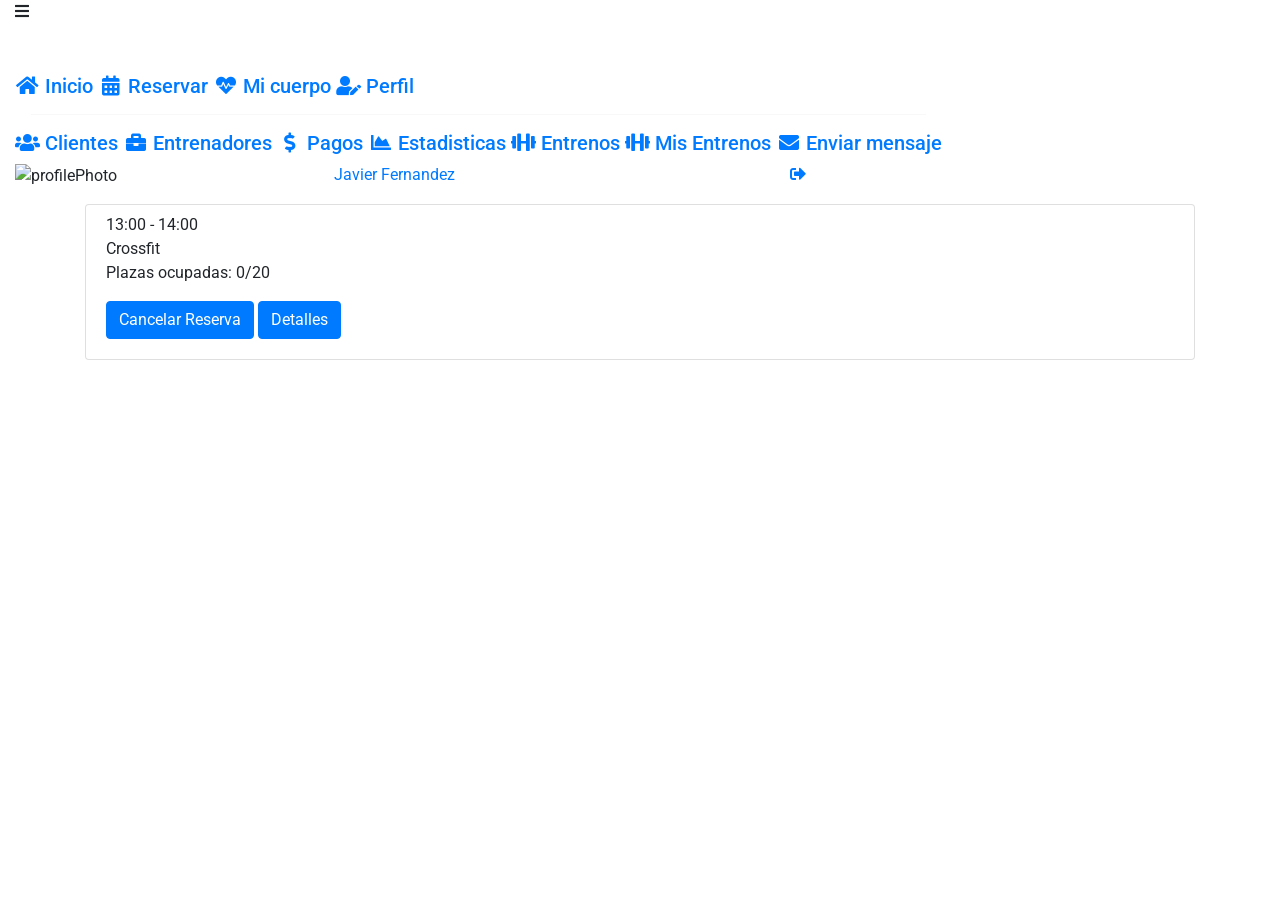
==== boton2.html @ af919e76 "Add files via upload" ====
<!DOCTYPE html>
<html lang="en">

<head>
	<meta charset="UTF-8">
	<meta name="viewport" content="width=device-width, initial-scale=1.0">
	<link href="https://cdn.jsdelivr.net/npm/bootstrap@5.0.1/dist/css/bootstrap.min.css" rel="stylesheet" integrity="sha384-+0n0xVW2eSR5OomGNYDnhzAbDsOXxcvSN1TPprVMTNDbiYZCxYbOOl7+AMvyTG2x" crossorigin="anonymous">
	<link rel="stylesheet" href="https://maxcdn.bootstrapcdn.com/bootstrap/4.5.2/css/bootstrap.min.css">
	<!-- <link rel="stylesheet" href="https://cdnjs.cloudflare.com/ajax/libs/font-awesome/4.7.0/css/font-awesome.min.css"> -->
	<link rel="preconnect" href="https://fonts.gstatic.com">
	<link href="https://fonts.googleapis.com/css2?family=Poppins&display=swap" rel="stylesheet">
	<link href='https://fonts.googleapis.com/css?family=Roboto' rel='stylesheet'>
	<link rel="stylesheet" href="https://use.fontawesome.com/releases/v5.15.0/css/all.css">
	<link href="../css/boton.css" rel="stylesheet" type="text/css">
	<title>Boton</title>
</head>

<body>


	</div>

	<div class="container-fluid">
			<div class="row">
				<div class="col-12 col-sm-auto prueba" >
					<i class="fas fa-bars" onclick="barClick()" id="bar"></i>	
				</div>
			</div>
		<div class="row">
			<div class="sidebar col-12 col-sm-auto fixed" id="sidebar">
				<div class="img-container"> 
					<img src="logo.svg" width="50" height="50" alt="Logo"> 
				</div>
				<nav class=" lista menu h5 d-flex d-sm-block justify-content-center flex-wrap" id="lista"> 
					<a href="#" class="link active">
						<i class="fas fa-home fa-fw"></i>
						<span>Inicio</span>
					</a> 
					<a href="#" class="link">
						<i class="fas fa-calendar-alt fa-fw"></i>
						<span>Reservar</span>
					</a> 
					<a href="#" class="link ">
						<i class="fas fa-heartbeat fa-fw"></i>
						<span>Mi cuerpo</span>
					</a> 
					<a href="#" class="link ">
						<i class="fas fa-user-edit fa-fw"></i>
						<span>Perfil</span>
					</a>
					<hr class="mx-3 divider"> 
					<a href="#" class="link">
						<i class="fas fa-users fa-fw"></i>
						<span>Clientes</span>
					</a> 
					<a href="#" class="link ">
						<i class="fas fa-briefcase fa-fw"></i>
						<span>Entrenadores</span>
					</a> 
					<a href="#" class="link ">
						<i class="fas fa-dollar-sign fa-fw"></i>
						<span>Pagos</span>
					</a> 
					<a href="#" class="link">
						<i class="fas fa-chart-area fa-fw"></i>
						<span>Estadisticas</span>
					</a> 
					<a href="#" class="link ">
						<i class="fas fa-dumbbell fa-fw"></i>
						<span>Entrenos</span>
					</a> 
					<a href="#" class="link">
						<i class="fas fa-dumbbell fa-fw"></i>
						<span> Mis Entrenos</span>
					</a> 
					<a href="#" class="link">
						<i class="fas fa-envelope fa-fw"></i>
						<span>Enviar mensaje</span>
					</a> 
				</nav>
				<div>
					<div class="profile">
						<div class="row profile-all">
							<div class="col col-item photo"> 
								<img src="../images/default.png" alt="profilePhoto" class="profile-photo"> 
							</div>
							<div class="col col-item name"> 
								<a href="#" class="link">Javier Fernandez</a> 
							</div>
							<div class="col col-item icon-bar fa-fw exit"> 
								<a href="#" class="link" onclick="event.preventDefault();
                     document.getElementById('logout-form').submit();">
                     <i class="fas fa-sign-out-alt fa-fw" ></i>
                </a>
								<form id="logout-form" action="" method="POST" class="d-none"></form>
							</div>
						</div>
					</div>
				</div>
			</div>
			<div class="all-content">
				<div class=" content">
					<div class="container">
						<div class="row">
							<div class="col-lg-12 my-3">
								<div class="card tablas">
									<div class="card-body pt-2 ">
										<div class="row">
											<div class="col-lg-9">
												<p class=" mb-0">13:00 - 14:00</p>
												<p class=" mb-0">Crossfit</p>
												<p class="">Plazas ocupadas: 0/20</p>
											</div>
											<div class="container container-button">
												<button class="btn btn-primary btn-bottom">Cancelar Reserva</button>
												<button class="btn btn-primary ">Detalles</button>
											</div>
										</div>
									</div>
								</div>
							</div>
						</div>
					</div>
				</div>
			</div>
		</div>
	</div>
	<script src="https://ajax.googleapis.com/ajax/libs/jquery/3.5.1/jquery.min.js"></script>
	<script src="https://cdnjs.cloudflare.com/ajax/libs/popper.js/1.12.9/umd/popper.min.js" integrity="sha384-ApNbgh9B+Y1QKtv3Rn7W3mgPxhU9K/ScQsAP7hUibX39j7fakFPskvXusvfa0b4Q" crossorigin="anonymous"></script>
	<script src="https://maxcdn.bootstrapcdn.com/bootstrap/4.0.0/js/bootstrap.min.js" integrity="sha384-JZR6Spejh4U02d8jOt6vLEHfe/JQGiRRSQQxSfFWpi1MquVdAyjUar5+76PVCmYl" crossorigin="anonymous"></script>

	<script>

		function barClick(){
			//alert("Adios");
			var sidebar = document.getElementById("sidebar");
			var barButton = document.getElementById("bar");
			
			if(barButton.classList.contains("cosa")){
				sidebar.style.display = 'none';
				barButton.style.marginLeft = "0px";
				barButton.classList.remove("cosa");
			}else{
				sidebar.style.display = 'block';
				barButton.style.marginLeft = "95px";
				barButton.classList.add("cosa");
			}

		}
	</script>



</body>

</html>
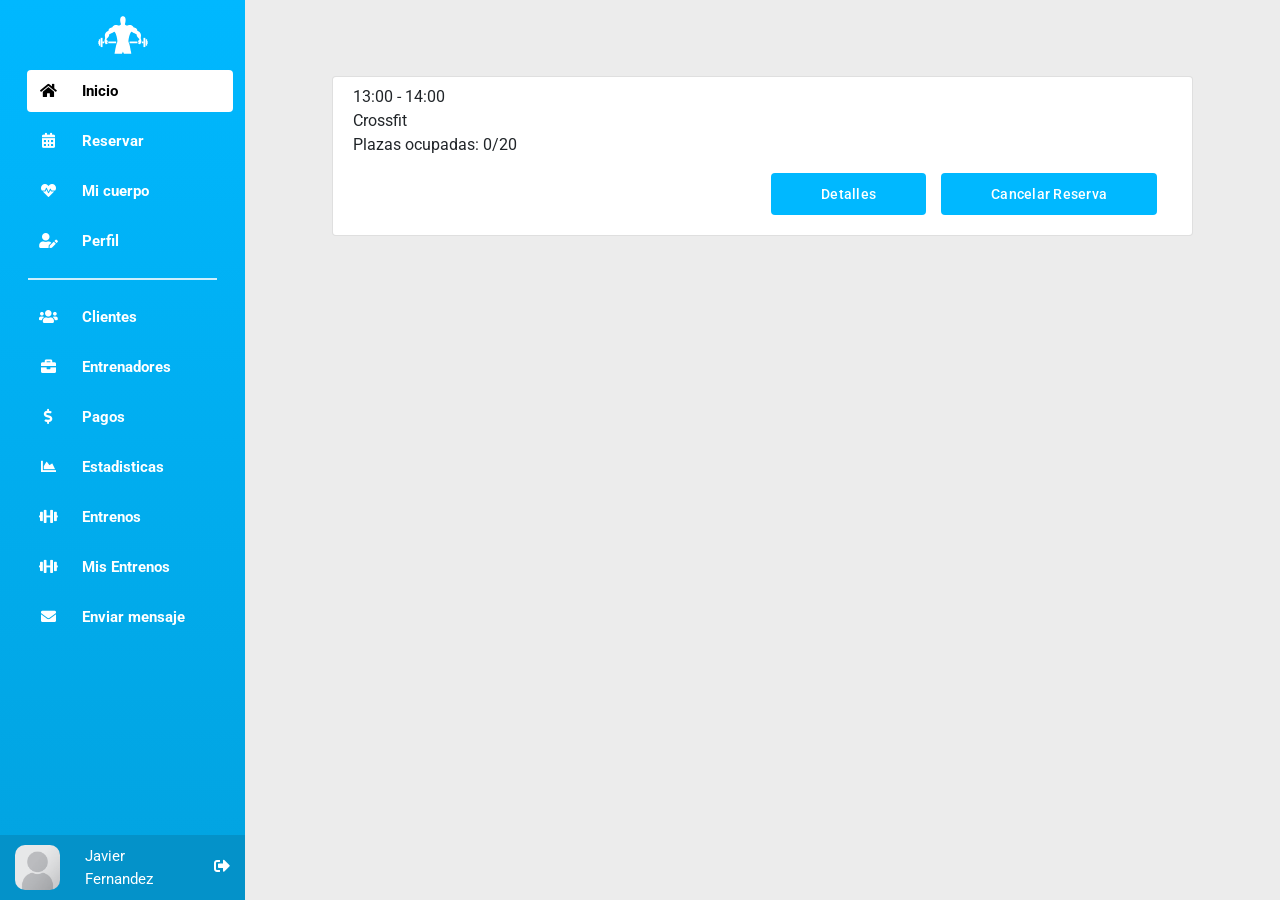
==== commit 12834930: "Update boton2.html" ====
--- a/boton2.html
+++ b/boton2.html
@@ -11,7 +11,7 @@
 	<link href="https://fonts.googleapis.com/css2?family=Poppins&display=swap" rel="stylesheet">
 	<link href='https://fonts.googleapis.com/css?family=Roboto' rel='stylesheet'>
 	<link rel="stylesheet" href="https://use.fontawesome.com/releases/v5.15.0/css/all.css">
-	<link href="../css/boton.css" rel="stylesheet" type="text/css">
+	<link href="boton.css" rel="stylesheet" type="text/css">
 	<title>Boton</title>
 </head>
 
@@ -82,7 +82,7 @@
 					<div class="profile">
 						<div class="row profile-all">
 							<div class="col col-item photo"> 
-								<img src="../images/default.png" alt="profilePhoto" class="profile-photo"> 
+								<img src="default.png" alt="profilePhoto" class="profile-photo"> 
 							</div>
 							<div class="col col-item name"> 
 								<a href="#" class="link">Javier Fernandez</a> 
@@ -153,4 +153,4 @@
 
 </body>
 
-</html>+</html>
--- a/boton.css
+++ b/boton.css
@@ -0,0 +1,306 @@
+  body {
+    background: #00b8ff;
+    background: #ececec;
+    font-family: 'Roboto' !important;
+  } 
+
+  .img-container {
+    text-align: center;
+    margin-top: 10px;
+  }
+
+ .content{
+  margin: 60px;
+}
+
+  .all-content{
+    position: absolute;
+    height: 100%;
+    width: calc(100% - 245px);
+    left: 245px;
+  }
+
+.sidebar {
+    width: 245px;
+    height: 100%;
+    position:relative;
+    padding: 0;
+    background: linear-gradient(#028bbf, #00b8ff);
+    background: linear-gradient(#00b8ff, #02a3e0);
+  }
+
+
+  .fixed {
+    position:fixed; 
+    top:0;
+  }
+
+  
+  .sidebar .menu .link {
+    display: block;
+    padding: 12px;
+    margin-left: 15px;
+    margin-top: 8px;
+    text-decoration: none;
+    color: #fff;
+    transition: 0.2s;
+  }
+
+  .sidebar .menu .link:active{
+    color: rgb(255,255,255,0.7);
+    border-radius: 4px;
+  }
+
+  .sidebar .menu .link:hover {
+    background: rgb(0,167,232,0.8);
+    border-radius: 4px;
+  }
+
+  .sidebar .menu a i {
+    margin-right: 20px;
+  }
+
+  .lista{
+    font-size: 15px;
+    font-weight: bold;
+    padding: 0 0.75rem;
+    margin-top: 10px;
+  } 
+
+  .active {
+    background-color: #fff;
+    color: #000 !important;
+    border-radius: 4px;
+  }
+
+  .divider{
+    background: #fff;
+    border: 1px solid #fff;
+    opacity: 0.8;
+  }
+
+  .items-table{
+    text-align: center;
+  }
+
+
+  .profile{
+    position: absolute;
+    bottom: 0;
+    color: #fff;
+    width: 245px;
+    background: #0492c9;
+    display: flex;
+  }
+
+  .name{
+    font-size: 15px;
+    margin-left: 5px;
+    max-width: 90px;
+    min-width: 90px;
+  }
+
+  .name a{
+    color: #fff;
+  }
+
+  .name a:hover{
+    text-decoration: none;
+    color: rgb(255,255,255,0.8);
+  }
+
+  .photo{ 
+    margin-left: 20px;
+  }
+
+  .icon-bar{
+    text-align: center;
+    margin-top: 10px;
+    margin-left: 12px;
+  }
+
+  .photo img{
+    height: 45px;
+    width: 45px;
+    object-fit: cover;
+    border-radius: 10px;
+  }
+
+  .col-item{
+    padding: 10px;
+  }
+
+  .icon-bar i{
+    pointer-events: auto !important;
+    cursor: pointer;
+    color: #fff;
+    margin-left: 25px;
+  }
+
+  .icon-bar i:hover{
+    color: rgb(255,255,255,0.8);
+  }
+
+  .prueba{
+  background: #00b8ff;
+  width: 100%;
+  height: 50px;
+  display: none;
+  position:relative;
+}
+
+.prueba i{
+  color: #fff;
+  margin-top: 15px;
+
+}
+
+
+ /************************************************************/
+
+ .btn{
+			    cursor: pointer;
+			    border: none;
+			    white-space: normal;
+			    letter-spacing: .25px;
+			    font-weight: 500;
+			    font-size: 14px;
+			    padding: 11px 50px;
+			    border-radius: 4px;
+			    line-height: 20px;
+			    min-width: 88px;
+			    transition: .25s;
+			    color: #fff;
+			    margin-right: 15px;
+  }
+    .btn-primary{
+    background-color: #1a73e8;
+    background-color: #00b8ff;
+    color: #fff;
+  }
+
+  .btn-primary:hover{
+    box-shadow: 0 1px 1px 0 rgb(66,133,244, .8),
+                0 1px 3px 1px rgb(66,133,244, .5);
+    background-color: #287ae6;
+    }
+
+    .container-button button{
+        float: right;
+    }
+
+     @media screen and (max-width:480px) {
+  
+     	.btn{
+     		width: 100%;
+     		margin-bottom: 10px;
+     	}
+
+     }
+
+     @media screen and (max-width:855px) {
+
+
+      .btn{
+        width: 100%;
+
+      }
+
+      .container-button button{
+         float: left;
+      }
+
+      .btn-bottom{
+         margin-bottom: 20px;
+      }
+
+
+
+     }
+
+
+     /* MEDIA QUERY MENU */
+
+  @media screen and (max-width: 768px) {
+    .sidebar {
+      min-width: 95px;
+      max-width: 95px;
+    }
+
+    .sidebar .menu a span {
+      display: none;
+    }
+
+    .sidebar .menu a i {
+      margin-left: 5px;
+
+    }
+
+    .img-container{
+      margin-left: 15px;
+    }
+
+    .divider{
+      display: none;
+    }
+
+    .profile .name , .profile .photo{
+      display: none;
+    }
+
+    .profile{
+      min-width: 95px;
+      max-width: 95px;
+    }
+
+    .all-content{
+      width: calc(100% - 95px);
+      left: 95px;
+    }
+
+    .empty h3{
+      font-size: 25px;
+    }
+  }
+  
+  @media screen and (max-width:480px) {
+
+    .all-content{
+      width: calc(100% - 0px);
+      left: 0px;
+    }
+
+    .input-date{
+      padding-left: 10%;
+    }
+
+    .empty h3{
+      font-size: 20px;
+    }
+
+  .sidebar {
+    z-index: 1;
+    -webkit-box-shadow: 11px 0px 13px 2px rgba(0,0,0,0.20); 
+box-shadow: 11px 0px 13px 2px rgba(0,0,0,0.20);
+display: none;
+  }
+
+
+    .content{
+      margin: 20px;
+      margin-top: 90px;
+    }
+
+    .prueba{
+      display: unset;
+    }
+
+    .prueba i{
+     /* margin-left: 95px;*/
+    }
+
+  }
+  
+/************************************************************/
+
+
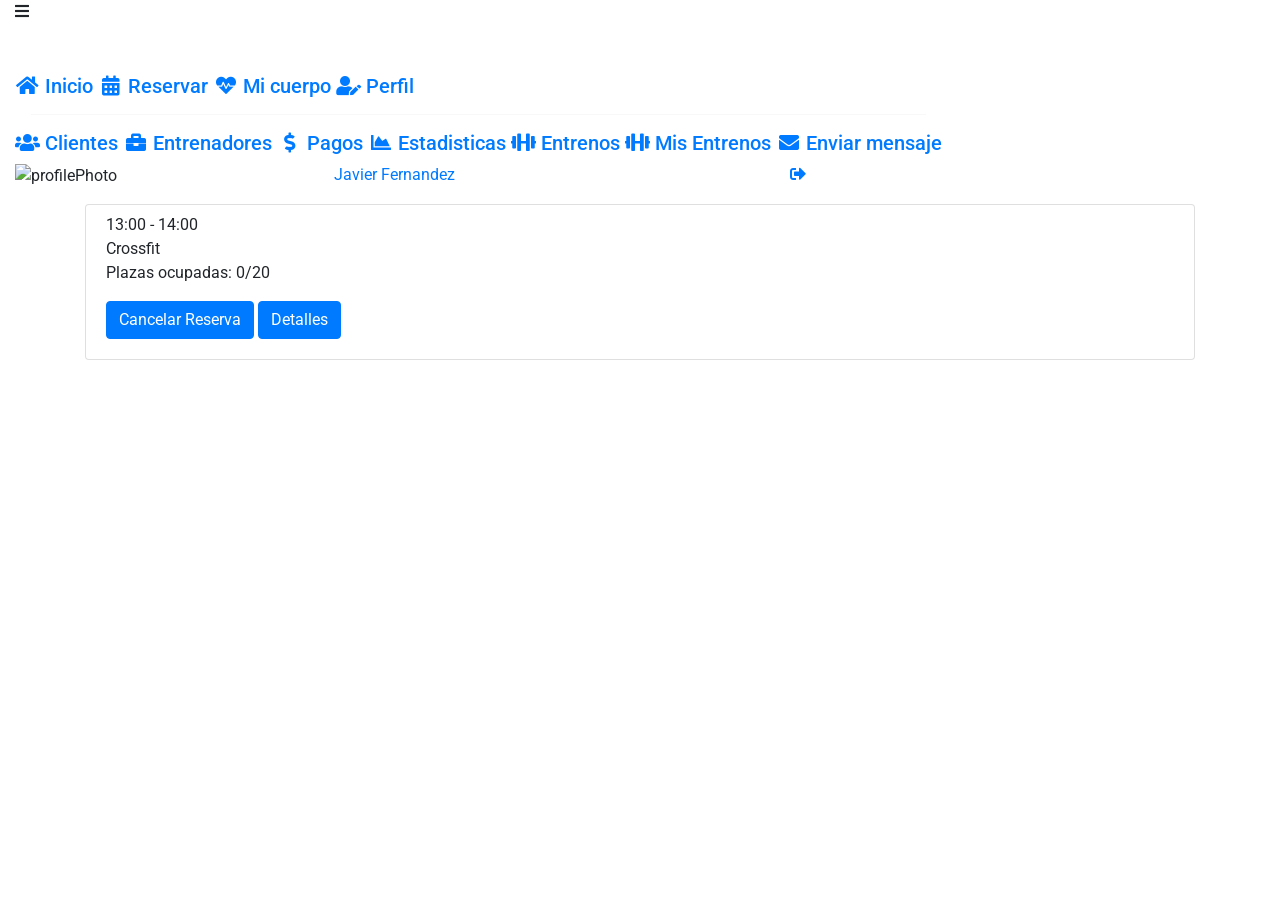
==== commit dfe29b57: "Add files via upload" ====
--- a/boton2.html
+++ b/boton2.html
@@ -11,7 +11,7 @@
 	<link href="https://fonts.googleapis.com/css2?family=Poppins&display=swap" rel="stylesheet">
 	<link href='https://fonts.googleapis.com/css?family=Roboto' rel='stylesheet'>
 	<link rel="stylesheet" href="https://use.fontawesome.com/releases/v5.15.0/css/all.css">
-	<link href="boton.css" rel="stylesheet" type="text/css">
+	<link href="../css/boton.css" rel="stylesheet" type="text/css">
 	<title>Boton</title>
 </head>
 
@@ -82,7 +82,7 @@
 					<div class="profile">
 						<div class="row profile-all">
 							<div class="col col-item photo"> 
-								<img src="default.png" alt="profilePhoto" class="profile-photo"> 
+								<img src="../images/default.png" alt="profilePhoto" class="profile-photo"> 
 							</div>
 							<div class="col col-item name"> 
 								<a href="#" class="link">Javier Fernandez</a> 
@@ -142,15 +142,17 @@
 				barButton.classList.remove("cosa");
 			}else{
 				sidebar.style.display = 'block';
-				barButton.style.marginLeft = "95px";
+				barButton.style.marginLeft = "245px";
 				barButton.classList.add("cosa");
 			}
 
 		}
+
+
 	</script>
 
 
 
 </body>
 
-</html>
+</html>
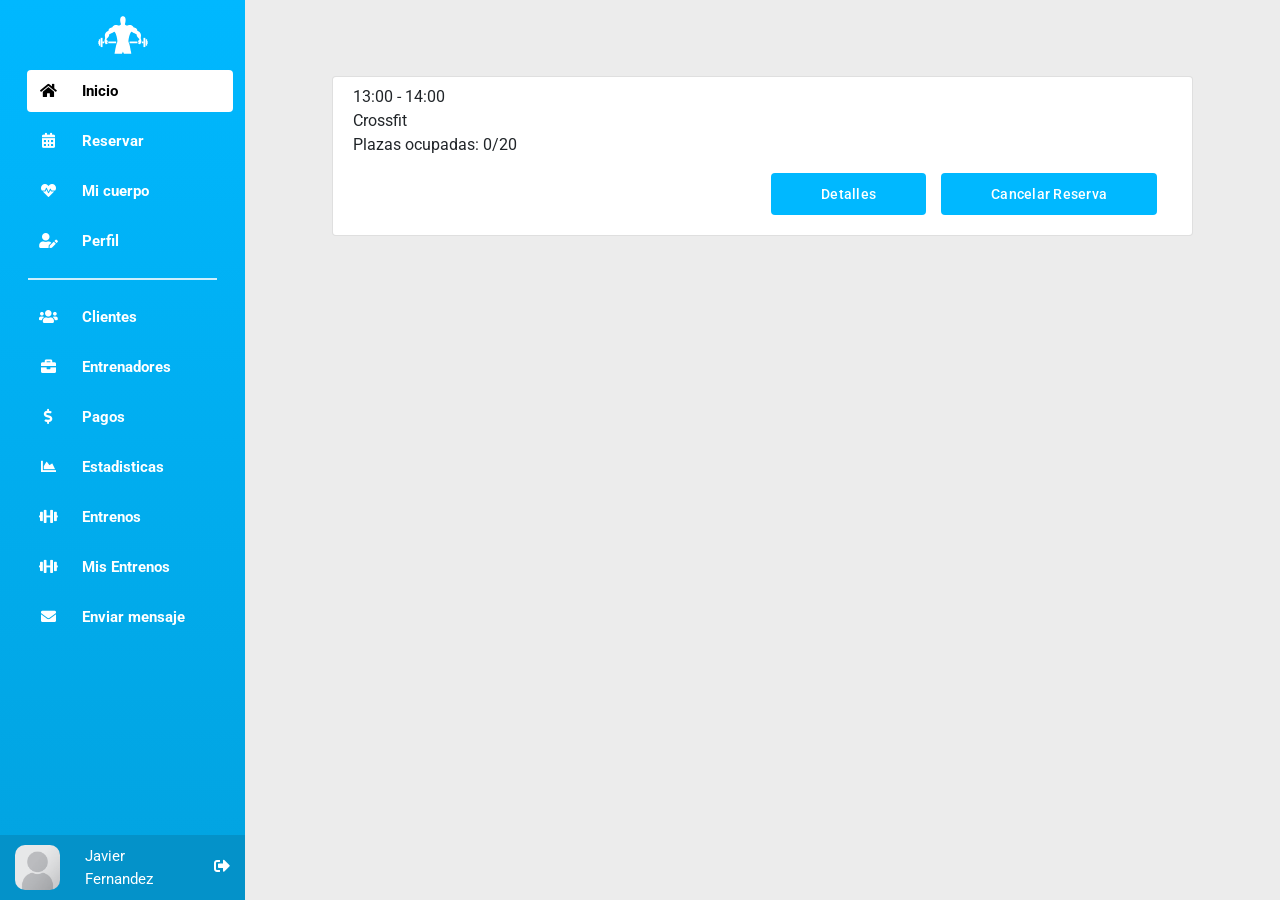
==== commit d8d7bed7: "Update boton2.html" ====
--- a/boton2.html
+++ b/boton2.html
@@ -11,7 +11,7 @@
 	<link href="https://fonts.googleapis.com/css2?family=Poppins&display=swap" rel="stylesheet">
 	<link href='https://fonts.googleapis.com/css?family=Roboto' rel='stylesheet'>
 	<link rel="stylesheet" href="https://use.fontawesome.com/releases/v5.15.0/css/all.css">
-	<link href="../css/boton.css" rel="stylesheet" type="text/css">
+	<link href="boton.css" rel="stylesheet" type="text/css">
 	<title>Boton</title>
 </head>
 
@@ -82,7 +82,7 @@
 					<div class="profile">
 						<div class="row profile-all">
 							<div class="col col-item photo"> 
-								<img src="../images/default.png" alt="profilePhoto" class="profile-photo"> 
+								<img src="default.png" alt="profilePhoto" class="profile-photo"> 
 							</div>
 							<div class="col col-item name"> 
 								<a href="#" class="link">Javier Fernandez</a> 
@@ -155,4 +155,4 @@
 
 </body>
 
-</html>+</html>
--- a/boton.css
+++ b/boton.css
@@ -0,0 +1,307 @@
+  body {
+    background: #00b8ff;
+    background: #ececec;
+    font-family: 'Roboto' !important;
+  } 
+
+  .img-container {
+    text-align: center;
+    margin-top: 10px;
+  }
+
+ .content{
+  margin: 60px;
+}
+
+  .all-content{
+    position: absolute;
+    height: 100%;
+    width: calc(100% - 245px);
+    left: 245px;
+  }
+
+.sidebar {
+    width: 245px;
+    height: 100%;
+    position:relative;
+    padding: 0;
+    background: linear-gradient(#028bbf, #00b8ff);
+    background: linear-gradient(#00b8ff, #02a3e0);
+    transition: all .4s;
+  }
+
+
+  .fixed {
+    position:fixed; 
+    top:0;
+  }
+
+  
+  .sidebar .menu .link {
+    display: block;
+    padding: 12px;
+    margin-left: 15px;
+    margin-top: 8px;
+    text-decoration: none;
+    color: #fff;
+    transition: 0.2s;
+  }
+
+  .sidebar .menu .link:active{
+    color: rgb(255,255,255,0.7);
+    border-radius: 4px;
+  }
+
+  .sidebar .menu .link:hover {
+    background: rgb(0,167,232,0.8);
+    border-radius: 4px;
+  }
+
+  .sidebar .menu a i {
+    margin-right: 20px;
+  }
+
+  .lista{
+    font-size: 15px;
+    font-weight: bold;
+    padding: 0 0.75rem;
+    margin-top: 10px;
+  } 
+
+  .active {
+    background-color: #fff;
+    color: #000 !important;
+    border-radius: 4px;
+  }
+
+  .divider{
+    background: #fff;
+    border: 1px solid #fff;
+    opacity: 0.8;
+  }
+
+  .items-table{
+    text-align: center;
+  }
+
+
+  .profile{
+    position: absolute;
+    bottom: 0;
+    color: #fff;
+    width: 245px;
+    background: #0492c9;
+    display: flex;
+  }
+
+  .name{
+    font-size: 15px;
+    margin-left: 5px;
+    max-width: 90px;
+    min-width: 90px;
+  }
+
+  .name a{
+    color: #fff;
+  }
+
+  .name a:hover{
+    text-decoration: none;
+    color: rgb(255,255,255,0.8);
+  }
+
+  .photo{ 
+    margin-left: 20px;
+  }
+
+  .icon-bar{
+    text-align: center;
+    margin-top: 10px;
+    margin-left: 12px;
+  }
+
+  .photo img{
+    height: 45px;
+    width: 45px;
+    object-fit: cover;
+    border-radius: 10px;
+  }
+
+  .col-item{
+    padding: 10px;
+  }
+
+  .icon-bar i{
+    pointer-events: auto !important;
+    cursor: pointer;
+    color: #fff;
+    margin-left: 25px;
+  }
+
+  .icon-bar i:hover{
+    color: rgb(255,255,255,0.8);
+  }
+
+  .prueba{
+  background: #00b8ff;
+  width: 100%;
+  height: 50px;
+  display: none;
+  position:relative;
+}
+
+.prueba i{
+  color: #fff;
+  margin-top: 15px;
+
+}
+
+
+ /************************************************************/
+
+ .btn{
+			    cursor: pointer;
+			    border: none;
+			    white-space: normal;
+			    letter-spacing: .25px;
+			    font-weight: 500;
+			    font-size: 14px;
+			    padding: 11px 50px;
+			    border-radius: 4px;
+			    line-height: 20px;
+			    min-width: 88px;
+			    transition: .25s;
+			    color: #fff;
+			    margin-right: 15px;
+  }
+    .btn-primary{
+    background-color: #1a73e8;
+    background-color: #00b8ff;
+    color: #fff;
+  }
+
+  .btn-primary:hover{
+    box-shadow: 0 1px 1px 0 rgb(66,133,244, .8),
+                0 1px 3px 1px rgb(66,133,244, .5);
+    background-color: #287ae6;
+    }
+
+    .container-button button{
+        float: right;
+    }
+
+     @media screen and (max-width:480px) {
+  
+     	.btn{
+     		width: 100%;
+     		margin-bottom: 10px;
+     	}
+
+     }
+
+     @media screen and (max-width:855px) {
+
+
+      .btn{
+        width: 100%;
+
+      }
+
+      .container-button button{
+         float: left;
+      }
+
+      .btn-bottom{
+         margin-bottom: 20px;
+      }
+
+
+
+     }
+
+
+     /* MEDIA QUERY MENU */
+
+/*  @media screen and (max-width: 768px) {
+    .sidebar {
+      min-width: 95px;
+      max-width: 95px;
+    }
+
+    .sidebar .menu a span {
+      display: none;
+    }
+
+    .sidebar .menu a i {
+      margin-left: 5px;
+
+    }
+
+    .img-container{
+      margin-left: 15px;
+    }
+
+    .divider{
+      display: none;
+    }
+
+    .profile .name , .profile .photo{
+      display: none;
+    }
+
+    .profile{
+      min-width: 95px;
+      max-width: 95px;
+    }
+
+    .all-content{
+      width: calc(100% - 95px);
+      left: 95px;
+    }
+
+    .empty h3{
+      font-size: 25px;
+    }
+  }*/
+  
+  @media screen and (max-width:632px) {
+
+    .all-content{
+      width: calc(100% - 0px);
+      left: 0px;
+    }
+
+    .input-date{
+      padding-left: 10%;
+    }
+
+    .empty h3{
+      font-size: 20px;
+    }
+
+  .sidebar {
+    z-index: 1;
+    -webkit-box-shadow: 11px 0px 13px 2px rgba(0,0,0,0.20); 
+box-shadow: 11px 0px 13px 2px rgba(0,0,0,0.20);
+display: none;
+  }
+
+
+    .content{
+      margin: 20px;
+      margin-top: 90px;
+    }
+
+    .prueba{
+      display: unset;
+    }
+
+    .prueba i{
+     /* margin-left: 95px;*/
+    }
+
+  }
+  
+/************************************************************/
+
+
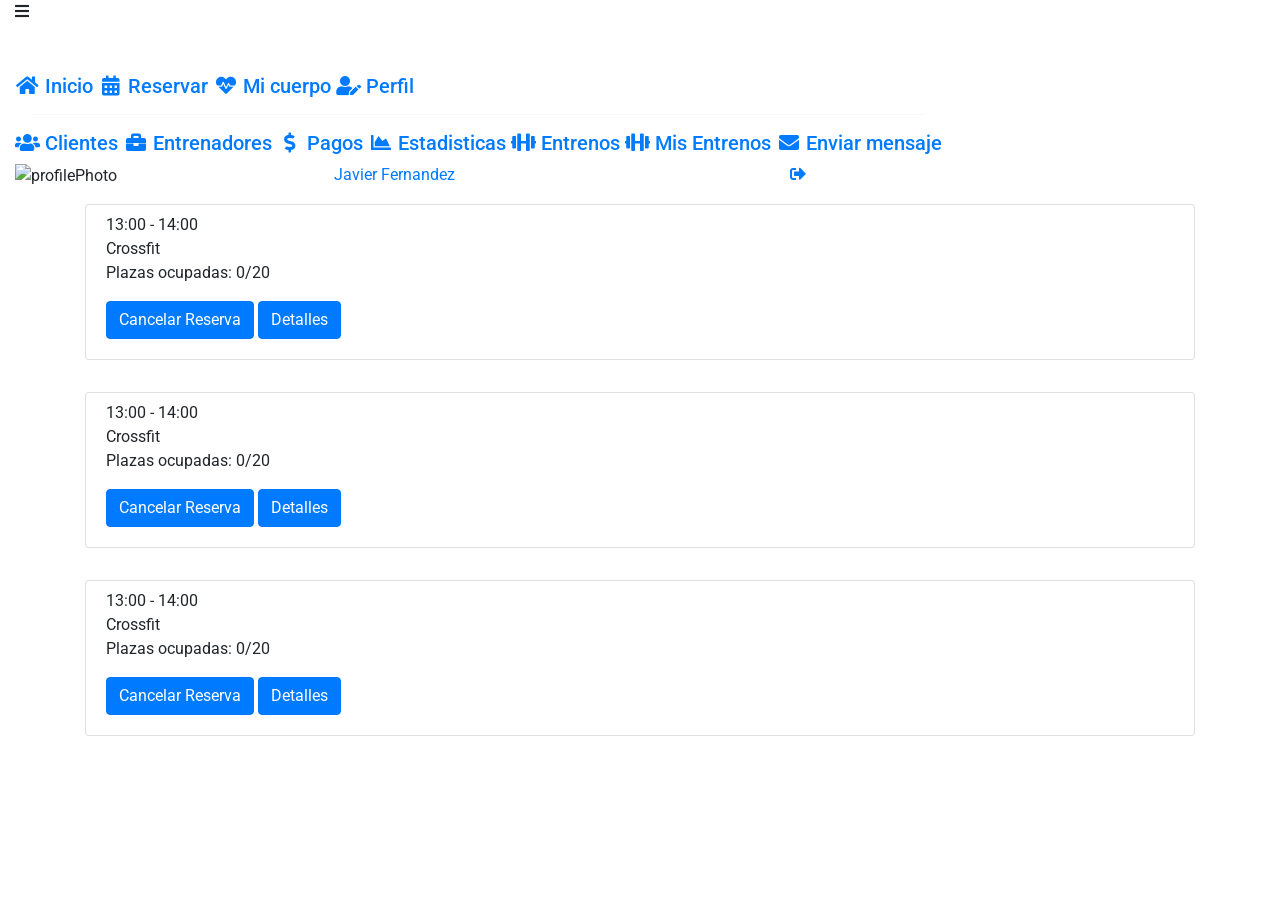
==== commit 229a0066: "Add files via upload" ====
--- a/boton2.html
+++ b/boton2.html
@@ -11,7 +11,7 @@
 	<link href="https://fonts.googleapis.com/css2?family=Poppins&display=swap" rel="stylesheet">
 	<link href='https://fonts.googleapis.com/css?family=Roboto' rel='stylesheet'>
 	<link rel="stylesheet" href="https://use.fontawesome.com/releases/v5.15.0/css/all.css">
-	<link href="boton.css" rel="stylesheet" type="text/css">
+	<link href="../css/boton.css" rel="stylesheet" type="text/css">
 	<title>Boton</title>
 </head>
 
@@ -82,7 +82,7 @@
 					<div class="profile">
 						<div class="row profile-all">
 							<div class="col col-item photo"> 
-								<img src="default.png" alt="profilePhoto" class="profile-photo"> 
+								<img src="../images/default.png" alt="profilePhoto" class="profile-photo"> 
 							</div>
 							<div class="col col-item name"> 
 								<a href="#" class="link">Javier Fernandez</a> 
@@ -100,6 +100,48 @@
 			</div>
 			<div class="all-content">
 				<div class=" content">
+					<div class="container">
+						<div class="row">
+							<div class="col-lg-12 my-3">
+								<div class="card tablas">
+									<div class="card-body pt-2 ">
+										<div class="row">
+											<div class="col-lg-9">
+												<p class=" mb-0">13:00 - 14:00</p>
+												<p class=" mb-0">Crossfit</p>
+												<p class="">Plazas ocupadas: 0/20</p>
+											</div>
+											<div class="container container-button">
+												<button class="btn btn-primary btn-bottom">Cancelar Reserva</button>
+												<button class="btn btn-primary ">Detalles</button>
+											</div>
+										</div>
+									</div>
+								</div>
+							</div>
+						</div>
+					</div>
+					<div class="container">
+						<div class="row">
+							<div class="col-lg-12 my-3">
+								<div class="card tablas">
+									<div class="card-body pt-2 ">
+										<div class="row">
+											<div class="col-lg-9">
+												<p class=" mb-0">13:00 - 14:00</p>
+												<p class=" mb-0">Crossfit</p>
+												<p class="">Plazas ocupadas: 0/20</p>
+											</div>
+											<div class="container container-button">
+												<button class="btn btn-primary btn-bottom">Cancelar Reserva</button>
+												<button class="btn btn-primary ">Detalles</button>
+											</div>
+										</div>
+									</div>
+								</div>
+							</div>
+						</div>
+					</div>
 					<div class="container">
 						<div class="row">
 							<div class="col-lg-12 my-3">
@@ -155,4 +197,4 @@
 
 </body>
 
-</html>
+</html>
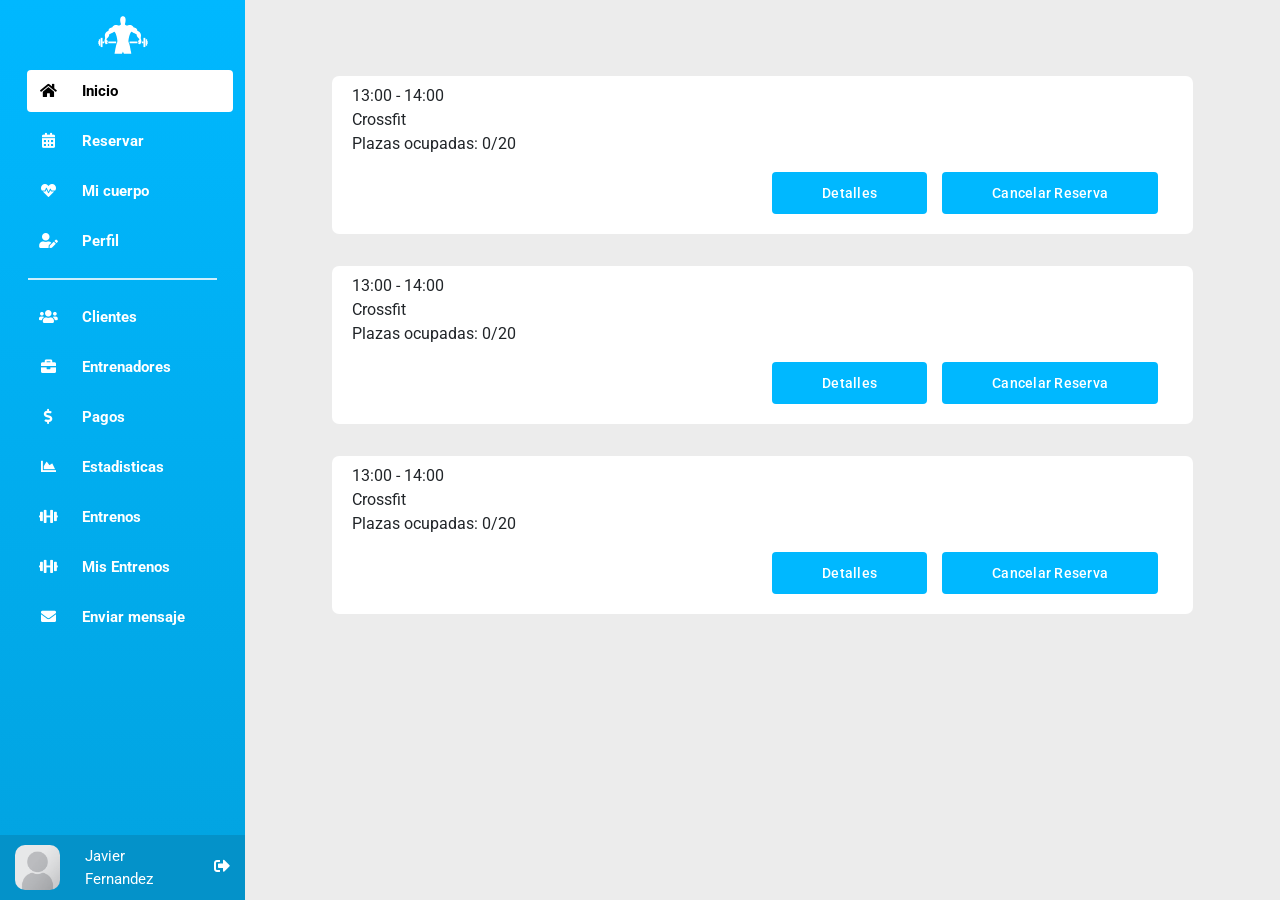
==== commit 87dd3201: "Update boton2.html" ====
--- a/boton2.html
+++ b/boton2.html
@@ -11,7 +11,7 @@
 	<link href="https://fonts.googleapis.com/css2?family=Poppins&display=swap" rel="stylesheet">
 	<link href='https://fonts.googleapis.com/css?family=Roboto' rel='stylesheet'>
 	<link rel="stylesheet" href="https://use.fontawesome.com/releases/v5.15.0/css/all.css">
-	<link href="../css/boton.css" rel="stylesheet" type="text/css">
+	<link href="boton.css" rel="stylesheet" type="text/css">
 	<title>Boton</title>
 </head>
 
@@ -82,7 +82,7 @@
 					<div class="profile">
 						<div class="row profile-all">
 							<div class="col col-item photo"> 
-								<img src="../images/default.png" alt="profilePhoto" class="profile-photo"> 
+								<img src="default.png" alt="profilePhoto" class="profile-photo"> 
 							</div>
 							<div class="col col-item name"> 
 								<a href="#" class="link">Javier Fernandez</a> 
@@ -197,4 +197,4 @@
 
 </body>
 
-</html>+</html>
--- a/boton.css
+++ b/boton.css
@@ -0,0 +1,312 @@
+  body {
+    background: #00b8ff;
+    background: #ececec;
+    font-family: 'Roboto' !important;
+  } 
+
+  .img-container {
+    text-align: center;
+    margin-top: 10px;
+  }
+
+ .content{
+  margin: 60px;
+}
+
+  .all-content{
+    position: absolute;
+    height: 100%;
+    width: calc(100% - 245px);
+    left: 245px;
+  }
+
+.sidebar {
+    width: 245px;
+    height: 100%;
+    position:relative;
+    padding: 0;
+    background: linear-gradient(#028bbf, #00b8ff);
+    background: linear-gradient(#00b8ff, #02a3e0);
+    transition: all .4s;
+  }
+
+
+  .fixed {
+    position:fixed; 
+    top:0;
+  }
+
+  
+  .sidebar .menu .link {
+    display: block;
+    padding: 12px;
+    margin-left: 15px;
+    margin-top: 8px;
+    text-decoration: none;
+    color: #fff;
+    transition: 0.2s;
+  }
+
+  .sidebar .menu .link:active{
+    color: rgb(255,255,255,0.7);
+    border-radius: 4px;
+  }
+
+  .sidebar .menu .link:hover {
+    background: rgb(0,167,232,0.8);
+    border-radius: 4px;
+  }
+
+  .sidebar .menu a i {
+    margin-right: 20px;
+  }
+
+  .lista{
+    font-size: 15px;
+    font-weight: bold;
+    padding: 0 0.75rem;
+    margin-top: 10px;
+  } 
+
+  .active {
+    background-color: #fff;
+    color: #000 !important;
+    border-radius: 4px;
+  }
+
+  .divider{
+    background: #fff;
+    border: 1px solid #fff;
+    opacity: 0.8;
+  }
+
+  .items-table{
+    text-align: center;
+  }
+
+
+  .profile{
+    position: absolute;
+    bottom: 0;
+    color: #fff;
+    width: 245px;
+    background: #0492c9;
+    display: flex;
+  }
+
+  .name{
+    font-size: 15px;
+    margin-left: 5px;
+    max-width: 90px;
+    min-width: 90px;
+  }
+
+  .name a{
+    color: #fff;
+  }
+
+  .name a:hover{
+    text-decoration: none;
+    color: rgb(255,255,255,0.8);
+  }
+
+  .photo{ 
+    margin-left: 20px;
+  }
+
+  .icon-bar{
+    text-align: center;
+    margin-top: 10px;
+    margin-left: 12px;
+  }
+
+  .photo img{
+    height: 45px;
+    width: 45px;
+    object-fit: cover;
+    border-radius: 10px;
+  }
+
+  .col-item{
+    padding: 10px;
+  }
+
+  .icon-bar i{
+    pointer-events: auto !important;
+    cursor: pointer;
+    color: #fff;
+    margin-left: 25px;
+  }
+
+  .icon-bar i:hover{
+    color: rgb(255,255,255,0.8);
+  }
+
+  .prueba{
+  background: #00b8ff;
+  width: 100%;
+  height: 50px;
+  display: none;
+  position:relative;
+}
+
+.prueba i{
+  color: #fff;
+  margin-top: 15px;
+
+}
+
+.tablas{
+  border: none;
+  border-radius: 7px;
+}
+
+
+
+ /************************************************************/
+
+ .btn{
+			    cursor: pointer;
+			    border: none;
+			    white-space: normal;
+			    letter-spacing: .25px;
+			    font-weight: 500;
+			    font-size: 14px;
+			    padding: 11px 50px;
+			    border-radius: 4px;
+			    line-height: 20px;
+			    min-width: 88px;
+			    transition: .25s;
+			    color: #fff;
+			    margin-right: 15px;
+  }
+    .btn-primary{
+    background-color: #1a73e8;
+    background-color: #00b8ff;
+    color: #fff;
+  }
+
+  .btn-primary:hover{
+    box-shadow: 0 1px 1px 0 rgb(66,133,244, .8),
+                0 1px 3px 1px rgb(66,133,244, .5);
+    background-color: #287ae6;
+    }
+
+    .container-button button{
+        float: right;
+    }
+
+     @media screen and (max-width:480px) {
+  
+     	.btn{
+     		width: 100%;
+     		margin-bottom: 10px;
+     	}
+
+     }
+
+     @media screen and (max-width:855px) {
+
+
+      .btn{
+        width: 100%;
+
+      }
+
+      .container-button button{
+         float: left;
+      }
+
+      .btn-bottom{
+         margin-bottom: 20px;
+      }
+
+
+
+     }
+
+
+     /* MEDIA QUERY MENU */
+
+/*  @media screen and (max-width: 768px) {
+    .sidebar {
+      min-width: 95px;
+      max-width: 95px;
+    }
+
+    .sidebar .menu a span {
+      display: none;
+    }
+
+    .sidebar .menu a i {
+      margin-left: 5px;
+
+    }
+
+    .img-container{
+      margin-left: 15px;
+    }
+
+    .divider{
+      display: none;
+    }
+
+    .profile .name , .profile .photo{
+      display: none;
+    }
+
+    .profile{
+      min-width: 95px;
+      max-width: 95px;
+    }
+
+    .all-content{
+      width: calc(100% - 95px);
+      left: 95px;
+    }
+
+    .empty h3{
+      font-size: 25px;
+    }
+  }*/
+  
+  @media screen and (max-width:632px) {
+
+    .all-content{
+      width: calc(100% - 0px);
+      left: 0px;
+    }
+
+    .input-date{
+      padding-left: 10%;
+    }
+
+    .empty h3{
+      font-size: 20px;
+    }
+
+  .sidebar {
+    z-index: 1;
+    -webkit-box-shadow: 11px 0px 13px 2px rgba(0,0,0,0.20); 
+box-shadow: 11px 0px 13px 2px rgba(0,0,0,0.20);
+display: none;
+  }
+    .divider{
+      display: none;
+    }
+
+    .content{
+      margin: 20px;
+      margin-top: 90px;
+    }
+
+    .prueba{
+      display: unset;
+    }
+
+
+  }
+  
+/************************************************************/
+
+
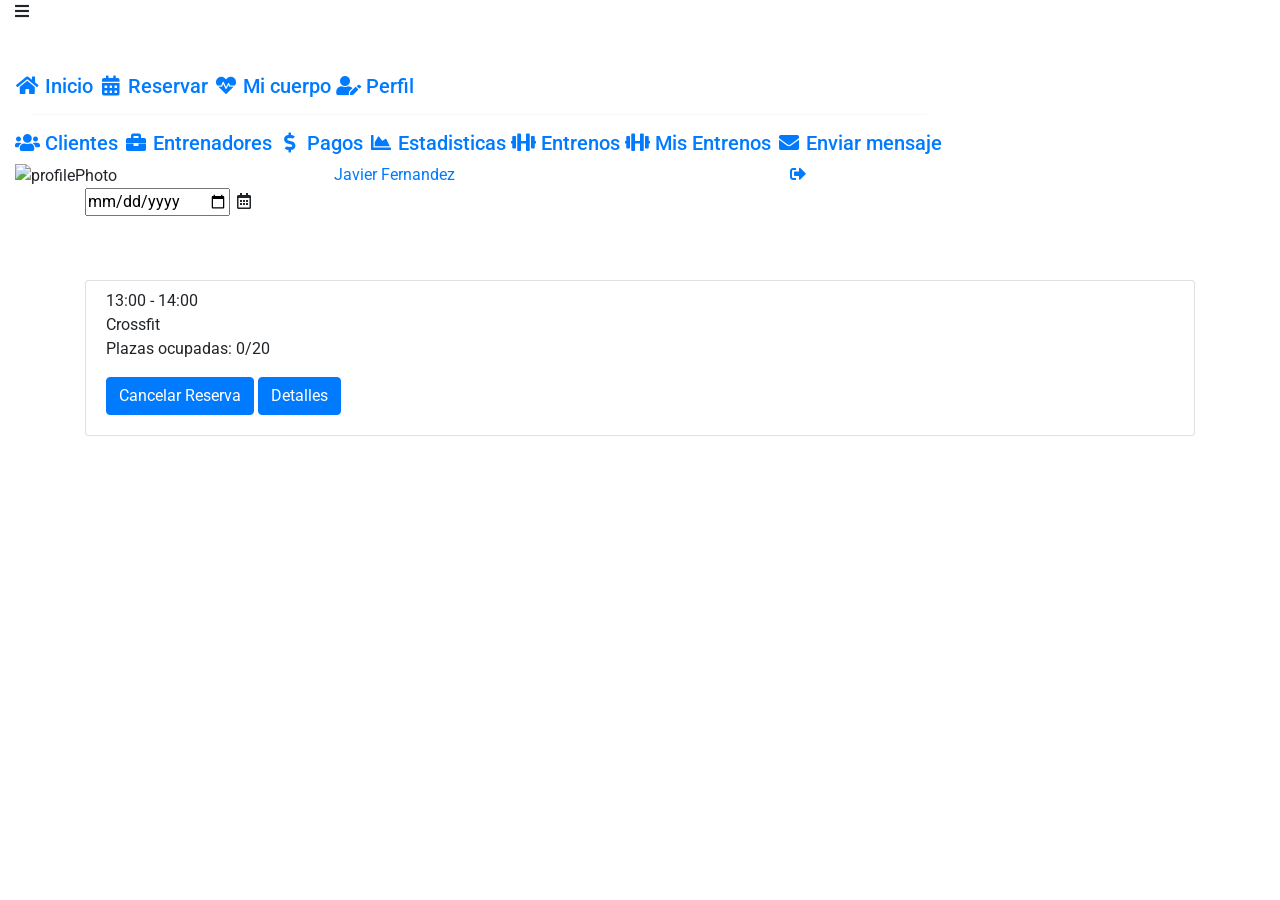
==== commit ae085124: "Add files via upload" ====
--- a/boton2.html
+++ b/boton2.html
@@ -11,7 +11,7 @@
 	<link href="https://fonts.googleapis.com/css2?family=Poppins&display=swap" rel="stylesheet">
 	<link href='https://fonts.googleapis.com/css?family=Roboto' rel='stylesheet'>
 	<link rel="stylesheet" href="https://use.fontawesome.com/releases/v5.15.0/css/all.css">
-	<link href="boton.css" rel="stylesheet" type="text/css">
+	<link href="../css/boton.css" rel="stylesheet" type="text/css">
 	<title>Boton</title>
 </head>
 
@@ -82,7 +82,7 @@
 					<div class="profile">
 						<div class="row profile-all">
 							<div class="col col-item photo"> 
-								<img src="default.png" alt="profilePhoto" class="profile-photo"> 
+								<img src="../images/default.png" alt="profilePhoto" class="profile-photo"> 
 							</div>
 							<div class="col col-item name"> 
 								<a href="#" class="link">Javier Fernandez</a> 
@@ -100,62 +100,26 @@
 			</div>
 			<div class="all-content">
 				<div class=" content">
-					<div class="container">
-						<div class="row">
-							<div class="col-lg-12 my-3">
-								<div class="card tablas">
-									<div class="card-body pt-2 ">
-										<div class="row">
-											<div class="col-lg-9">
-												<p class=" mb-0">13:00 - 14:00</p>
-												<p class=" mb-0">Crossfit</p>
-												<p class="">Plazas ocupadas: 0/20</p>
-											</div>
-											<div class="container container-button">
-												<button class="btn btn-primary btn-bottom">Cancelar Reserva</button>
-												<button class="btn btn-primary ">Detalles</button>
-											</div>
-										</div>
-									</div>
-								</div>
-							</div>
-						</div>
-					</div>
-					<div class="container">
-						<div class="row">
-							<div class="col-lg-12 my-3">
-								<div class="card tablas">
-									<div class="card-body pt-2 ">
-										<div class="row">
-											<div class="col-lg-9">
-												<p class=" mb-0">13:00 - 14:00</p>
-												<p class=" mb-0">Crossfit</p>
-												<p class="">Plazas ocupadas: 0/20</p>
-											</div>
-											<div class="container container-button">
-												<button class="btn btn-primary btn-bottom">Cancelar Reserva</button>
-												<button class="btn btn-primary ">Detalles</button>
-											</div>
-										</div>
-									</div>
-								</div>
-							</div>
-						</div>
-					</div>
-					<div class="container">
-						<div class="row">
-							<div class="col-lg-12 my-3">
-								<div class="card tablas">
-									<div class="card-body pt-2 ">
-										<div class="row">
-											<div class="col-lg-9">
-												<p class=" mb-0">13:00 - 14:00</p>
-												<p class=" mb-0">Crossfit</p>
-												<p class="">Plazas ocupadas: 0/20</p>
-											</div>
-											<div class="container container-button">
-												<button class="btn btn-primary btn-bottom">Cancelar Reserva</button>
-												<button class="btn btn-primary ">Detalles</button>
+	               <div class="mb-5 div-date container">
+	                  <input type="date" class="input-date" id="datePicker">
+	                  <i class="far fa-calendar-alt fa-fw date-icon "></i> 
+	               </div>
+					<div id="list-reservation">
+						<div class="container">
+							<div class="row">
+								<div class="col-lg-12 my-3">
+									<div class="card tablas">
+										<div class="card-body pt-2 ">
+											<div class="row">
+												<div class="col-lg-9">
+													<p class=" mb-0">13:00 - 14:00</p>
+													<p class=" mb-0">Crossfit</p>
+													<p class="">Plazas ocupadas: 0/20</p>
+												</div>
+												<div class="container container-button">
+													<button class="btn btn-primary btn-bottom">Cancelar Reserva</button>
+													<button class="btn btn-primary ">Detalles</button>
+												</div>
 											</div>
 										</div>
 									</div>
@@ -197,4 +161,4 @@
 
 </body>
 
-</html>
+</html>
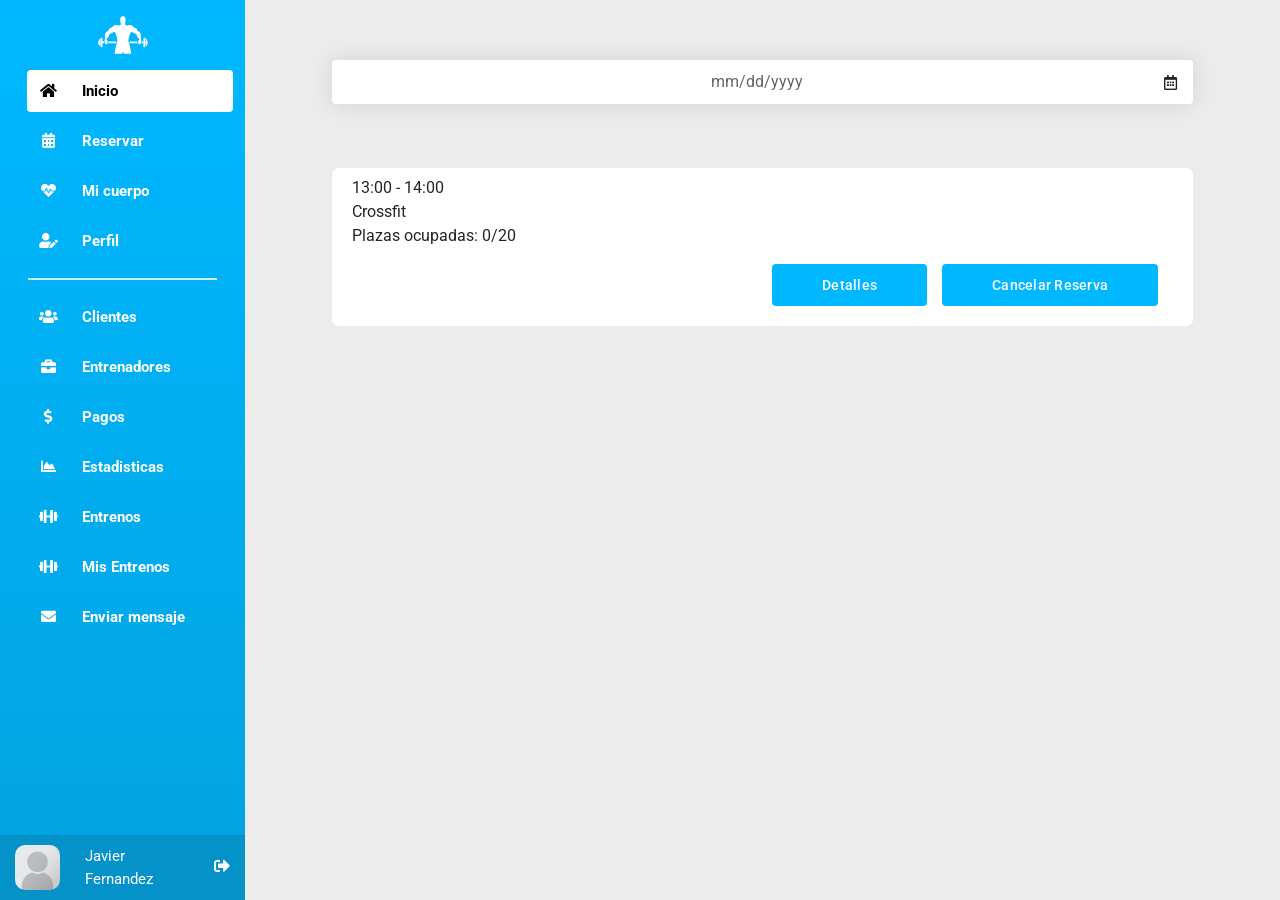
==== commit 247f0359: "Update boton2.html" ====
--- a/boton2.html
+++ b/boton2.html
@@ -11,7 +11,7 @@
 	<link href="https://fonts.googleapis.com/css2?family=Poppins&display=swap" rel="stylesheet">
 	<link href='https://fonts.googleapis.com/css?family=Roboto' rel='stylesheet'>
 	<link rel="stylesheet" href="https://use.fontawesome.com/releases/v5.15.0/css/all.css">
-	<link href="../css/boton.css" rel="stylesheet" type="text/css">
+	<link href="boton.css" rel="stylesheet" type="text/css">
 	<title>Boton</title>
 </head>
 
@@ -82,7 +82,7 @@
 					<div class="profile">
 						<div class="row profile-all">
 							<div class="col col-item photo"> 
-								<img src="../images/default.png" alt="profilePhoto" class="profile-photo"> 
+								<img src="default.png" alt="profilePhoto" class="profile-photo"> 
 							</div>
 							<div class="col col-item name"> 
 								<a href="#" class="link">Javier Fernandez</a> 
@@ -161,4 +161,4 @@
 
 </body>
 
-</html>+</html>
--- a/boton.css
+++ b/boton.css
@@ -0,0 +1,441 @@
+  body {
+    background: #00b8ff;
+    background: #ececec;
+    font-family: 'Roboto' !important;
+  } 
+
+  .img-container {
+    text-align: center;
+    margin-top: 10px;
+  }
+
+ .content{
+  margin: 60px;
+}
+
+  .all-content{
+    position: absolute;
+    height: 100%;
+    width: calc(100% - 245px);
+    left: 245px;
+  }
+
+.sidebar {
+    width: 245px;
+    height: 100%;
+    position:relative;
+    padding: 0;
+    background: linear-gradient(#028bbf, #00b8ff);
+    background: linear-gradient(#00b8ff, #02a3e0);
+    transition: all .4s;
+  }
+
+
+  .fixed {
+    position:fixed; 
+    top:0;
+  }
+
+  
+  .sidebar .menu .link {
+    display: block;
+    padding: 12px;
+    margin-left: 15px;
+    margin-top: 8px;
+    text-decoration: none;
+    color: #fff;
+    transition: 0.2s;
+  }
+
+  .sidebar .menu .link:active{
+    color: rgb(255,255,255,0.7);
+    border-radius: 4px;
+  }
+
+  .sidebar .menu .link:hover {
+    background: rgb(0,167,232,0.8);
+    border-radius: 4px;
+  }
+
+  .sidebar .menu a i {
+    margin-right: 20px;
+  }
+
+  .lista{
+    font-size: 15px;
+    font-weight: bold;
+    padding: 0 0.75rem;
+    margin-top: 10px;
+  } 
+
+  .active {
+    background-color: #fff;
+    color: #000 !important;
+    border-radius: 4px;
+  }
+
+  .divider{
+    background: #fff;
+    border: 1px solid #fff;
+    opacity: 0.8;
+  }
+
+  .items-table{
+    text-align: center;
+  }
+
+
+  .profile{
+    position: absolute;
+    bottom: 0;
+    color: #fff;
+    width: 245px;
+    background: #0492c9;
+    display: flex;
+  }
+
+  .name{
+    font-size: 15px;
+    margin-left: 5px;
+    max-width: 90px;
+    min-width: 90px;
+  }
+
+  .name a{
+    color: #fff;
+  }
+
+  .name a:hover{
+    text-decoration: none;
+    color: rgb(255,255,255,0.8);
+  }
+
+  .photo{ 
+    margin-left: 20px;
+  }
+
+  .icon-bar{
+    text-align: center;
+    margin-top: 10px;
+    margin-left: 12px;
+  }
+
+  .photo img{
+    height: 45px;
+    width: 45px;
+    object-fit: cover;
+    border-radius: 10px;
+  }
+
+  .col-item{
+    padding: 10px;
+  }
+
+  .icon-bar i{
+    pointer-events: auto !important;
+    cursor: pointer;
+    color: #fff;
+    margin-left: 25px;
+  }
+
+  .icon-bar i:hover{
+    color: rgb(255,255,255,0.8);
+  }
+
+  .prueba{
+  background: #00b8ff;
+  width: 100%;
+  height: 50px;
+  display: none;
+  position:relative;
+}
+
+.prueba i{
+  color: #fff;
+  margin-top: 15px;
+
+}
+
+.tablas{
+  border: none;
+  border-radius: 7px;
+}
+
+
+
+ /************************************************************/
+
+ .btn{
+			    cursor: pointer;
+			    border: none;
+			    white-space: normal;
+			    letter-spacing: .25px;
+			    font-weight: 500;
+			    font-size: 14px;
+			    padding: 11px 50px;
+			    border-radius: 4px;
+			    line-height: 20px;
+			    min-width: 88px;
+			    transition: .25s;
+			    color: #fff;
+			    margin-right: 15px;
+  }
+    .btn-primary{
+    background-color: #1a73e8;
+    background-color: #00b8ff;
+    color: #fff;
+  }
+
+  .btn-primary:hover{
+    box-shadow: 0 1px 1px 0 rgb(66,133,244, .8),
+                0 1px 3px 1px rgb(66,133,244, .5);
+    background-color: #287ae6;
+    }
+
+    .container-button button{
+        float: right;
+    }
+
+     @media screen and (max-width:480px) {
+  
+     	.btn{
+     		width: 100%;
+     		margin-bottom: 10px;
+     	}
+
+     }
+
+     @media screen and (max-width:855px) {
+
+
+      .btn{
+        width: 100%;
+
+      }
+
+      .container-button button{
+         float: left;
+      }
+
+      .btn-bottom{
+         margin-bottom: 20px;
+      }
+
+
+
+     }
+
+     /* INPUT DATE */
+
+  .input-date {
+    position: relative;
+    width: 100%;
+    border: none;
+    border-radius: 4px;
+    outline: none;
+    background: white;
+    -webkit-box-shadow: 0px 0px 24px 1px rgba(0,0,0,0.1); 
+    box-shadow: 0px 0px 24px 1px rgba(0,0,0,0.1);
+  }
+
+  /* ocultar icono por defecto y para que pueda hacer click por todo el input date */
+  .input-date::-webkit-calendar-picker-indicator , .input-date2::-webkit-calendar-picker-indicator {
+    position: absolute;
+    top: 0;
+    left: 0;
+    right: 0;
+    bottom: 0;
+    width: auto;
+    height: auto;
+    color: transparent;
+    background: transparent;
+  }
+
+  .input-date2:focus + .date-icon{
+    color: #00b8ff;
+  }
+
+  .date-icon{
+    font-size: 15px;
+    position: absolute;
+    top: 75px;
+    right: 100px;
+  }
+
+
+  /************************************************************/
+
+   /* MATERIAL DESIGN INPUT */
+
+
+  .field-outlined {
+    display: block;
+    position: relative;
+  }
+
+  .input {
+    width: 100%;
+    height: 45px;
+    font-size: 16px;
+    font-weight: 500;
+    color: rgba(0, 0, 0, 0.87);
+    outline: none;
+    padding: 0 16px;
+    border-radius: 4px;
+    border: 1px solid rgba(0, 0, 0, 0.15);
+  }
+
+  .input-textarea{
+    width: 100%;
+    height: 200px;
+    font-size: 16px;
+    font-weight: 500;
+    color: rgba(0, 0, 0, 0.87);
+    outline: none;
+    padding: 10px 16px;
+    border-radius: 4px;
+    border: 1px solid rgba(0, 0, 0, 0.15);
+  }
+
+
+  .label {
+    font-size: 16px;
+    font-weight: 500;
+    color: rgba(0, 0, 0, 0.6);
+    pointer-events: none;
+    transition: 0.2s cubic-bezier(0.4, 0, 0.2, 1);
+    position: absolute;
+    top: 10px;
+    left: 25px;
+  }
+
+
+ .input:focus ~ .label, .input:valid ~ .label , 
+ .input-textarea:focus ~ .label, .input-textarea:valid ~ .label{
+    background: #ffffff;
+    top: -8px;
+    left: 25px;
+    font-size: 12px;
+    padding: 0 8px;
+  }
+
+  .input:hover , .input-textarea:hover {
+    border-color: rgba(0, 0, 0, 0.42);
+  }
+
+  .input:focus , .input-textarea:focus {
+  /*border: 2px solid #1a73e8;*/
+    border: 2px solid #00b8ff;
+  }
+
+  .input:focus ~ .label , 
+  .input-textarea:focus ~ .label {
+   /* color: #1a73e8; */
+    color: #00b8ff;
+  }
+
+  .input-date{
+    padding: 10px;
+    padding-left: 44%;
+    color: rgba(0, 0, 0, 0.6);
+  }
+
+  .input-date::before{
+    top: 15px !important ;
+    color: rgba(0, 0, 0, 0.6) !important;
+  }
+
+
+  /************************************************************/
+
+
+     /* MEDIA QUERY MENU */
+
+/*  @media screen and (max-width: 768px) {
+    .sidebar {
+      min-width: 95px;
+      max-width: 95px;
+    }
+
+    .sidebar .menu a span {
+      display: none;
+    }
+
+    .sidebar .menu a i {
+      margin-left: 5px;
+
+    }
+
+    .img-container{
+      margin-left: 15px;
+    }
+
+    .divider{
+      display: none;
+    }
+
+    .profile .name , .profile .photo{
+      display: none;
+    }
+
+    .profile{
+      min-width: 95px;
+      max-width: 95px;
+    }
+
+    .all-content{
+      width: calc(100% - 95px);
+      left: 95px;
+    }
+
+    .empty h3{
+      font-size: 25px;
+    }
+  }*/
+  
+  @media screen and (max-width:632px) {
+
+    .all-content{
+      width: calc(100% - 0px);
+      left: 0px;
+    }
+
+    .input-date{
+      padding-left: 10%;
+    }
+
+    .empty h3{
+      font-size: 20px;
+    }
+
+  .sidebar {
+    z-index: 1;
+    -webkit-box-shadow: 11px 0px 13px 2px rgba(0,0,0,0.20); 
+box-shadow: 11px 0px 13px 2px rgba(0,0,0,0.20);
+display: none;
+  }
+    .divider{
+      display: none;
+    }
+
+    .content{
+      margin: 20px;
+      margin-top: 45px;
+    }
+
+    .prueba{
+      display: unset;
+    }
+
+      .date-icon{
+    top: 60px;
+    right: 60px;
+  }
+
+
+
+  }
+  
+/************************************************************/
+
+
